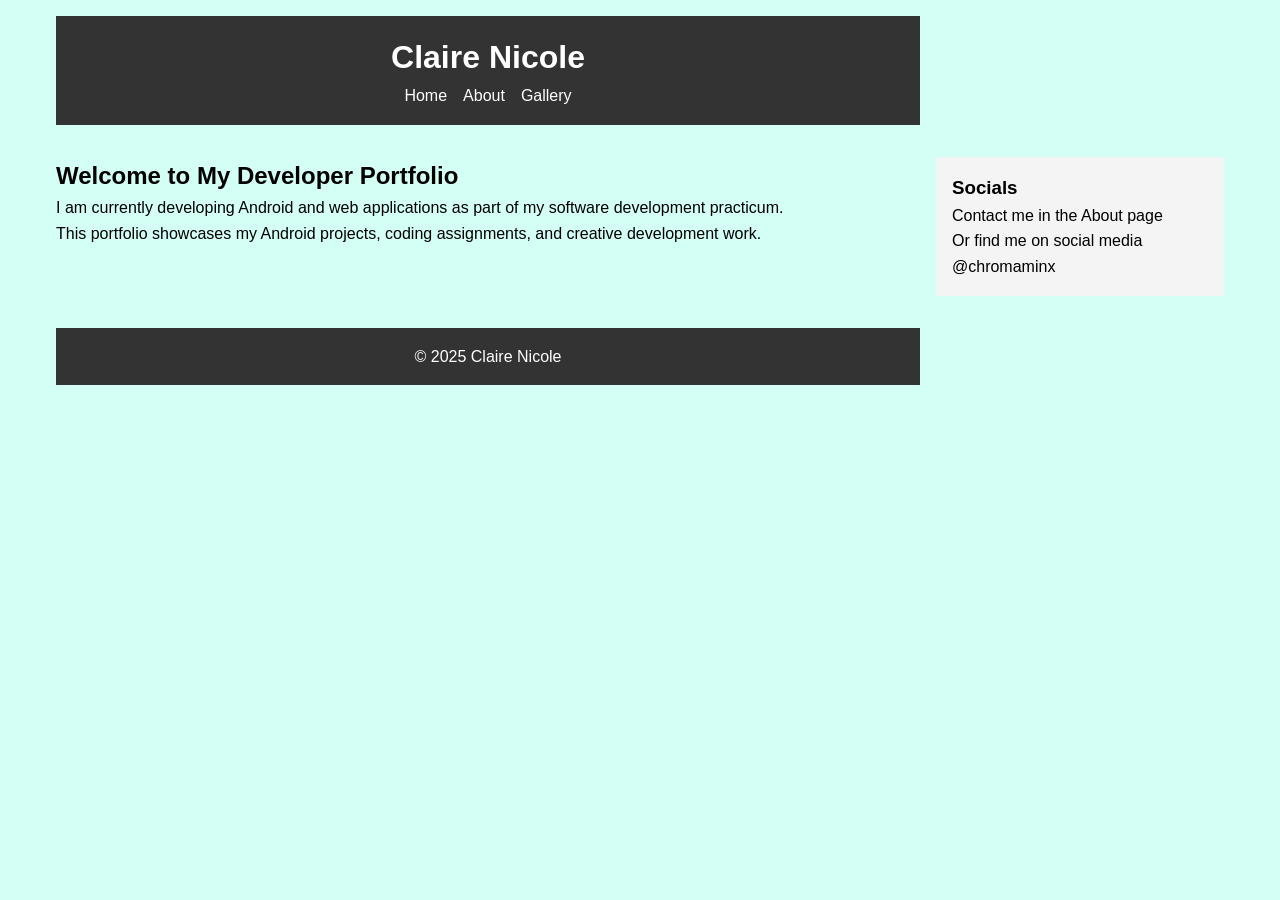
==== index.html @ d848fd58 "Updated homepage content and turned gallery page into project showcase" ====
<!DOCTYPE html>
<html lang="en">
<head>
  <meta charset="UTF-8">
  <meta name="viewport" content="width=device-width, initial-scale=1.0">
  <title>Claire Nicole | Home</title>
  <link rel="stylesheet" href="css/styles.css">
</head>
<body>
  <header>
    <h1>Claire Nicole</h1>
    <nav>
      <ul>
        <li><a href="index.html">Home</a></li>
        <li><a href="about.html">About</a></li>
        <li><a href="gallery.html">Gallery</a></li>
      </ul>
    </nav>
  </header>

  <main>
    <article>
  <h2>Welcome to My Developer Portfolio</h2>

<p>
  I am currently developing Android and web applications
  as part of my software development practicum.
</p>

<p>
  This portfolio showcases my Android projects,
  coding assignments, and creative development work.
</p>
    </article>
  </main>

  <aside>
    <h3>Socials</h3>
    <p>Contact me in the About page</p>
    <p>Or find me on social media @chromaminx</p>
  </aside>

  <footer>
    <p>&copy; 2025 Claire Nicole</p>
  </footer>

  <script src="js/scripts.js"></script>
</body>
</html>
---- css/styles.css ----
* {
  margin: 0;
  padding: 0;
  box-sizing: border-box;
}

body {
  background: rgb(212, 255, 245); 
  font-family: Arial, sans-serif;
  line-height: 1.6;
  padding: 1rem;
}


header, footer {
  background: #333;
  color: white;
  padding: 1rem;
  text-align: center;
}

nav ul {
  display: flex;
  justify-content: center;
  list-style: none;
  gap: 1rem;
}

nav a {
  color: white;
  text-decoration: none;
}


main {
  margin: 1rem 0;
}

.gallery {
  display: grid;
  grid-template-columns: repeat(auto-fit, minmax(250px, 1fr));
  gap: 1rem;
  margin-top: 1rem;
}

.gallery img {
  width: 100%;
  height: auto;
  border-radius: 6px;
  box-shadow: 0 2px 6px rgba(0,0,0,0.2);
  transition: transform 0.2s ease-in-out;
}

.gallery img:hover {
  transform: scale(1.05);
}

.gallery figcaption {
  text-align: center;
  margin-top: 0.5rem;
  font-size: 0.9rem;
  color: #555;
}

.highlight {
  border: 4px solid gold;
  transform: scale(1.05);
  transition: transform 0.2s ease, border 0.2s ease;
}

.about-video {
  margin-top: 2rem;
  text-align: center;
}

.about-video video {
  max-width: 100%;
  height: auto;
  border-radius: 8px;
  box-shadow: 0 2px 8px rgba(0,0,0,0.3);
}

.contact form {
  display: flex;
  flex-direction: column;
  gap: 0.75rem;
  max-width: 500px;
  margin: 1rem auto;
}

.contact label {
  font-weight: bold;
}

.contact input,
.contact textarea {
  padding: 0.5rem;
  border: 1px solid #ccc;
  border-radius: 4px;
  font-size: 1rem;
}

.contact button {
  background: #333;
  color: white;
  border: none;
  padding: 0.75rem;
  cursor: pointer;
  border-radius: 1rem;
}

.contact button:hover {
  background: #555;
}

#formFeedback {
  margin-top: 1rem;
  font-weight: bold;
}

aside {
  background: #f4f4f4;
  padding: 1rem;
  margin: 1rem 0;
}

/* Responsive layout */
@media (min-width: 768px) {
  body {
    display: grid;
    grid-template-columns: 2fr 1fr;
    gap: 1rem;
  }
  main {
    grid-column: 1;
  }
  aside {
    grid-column: 2;
  }
}

/* Desktop breakpoint */
@media (min-width: 1024px) {
  body {
    grid-template-columns: 3fr 1fr;
    max-width: 1200px;
    margin: 0 auto;
  }
}
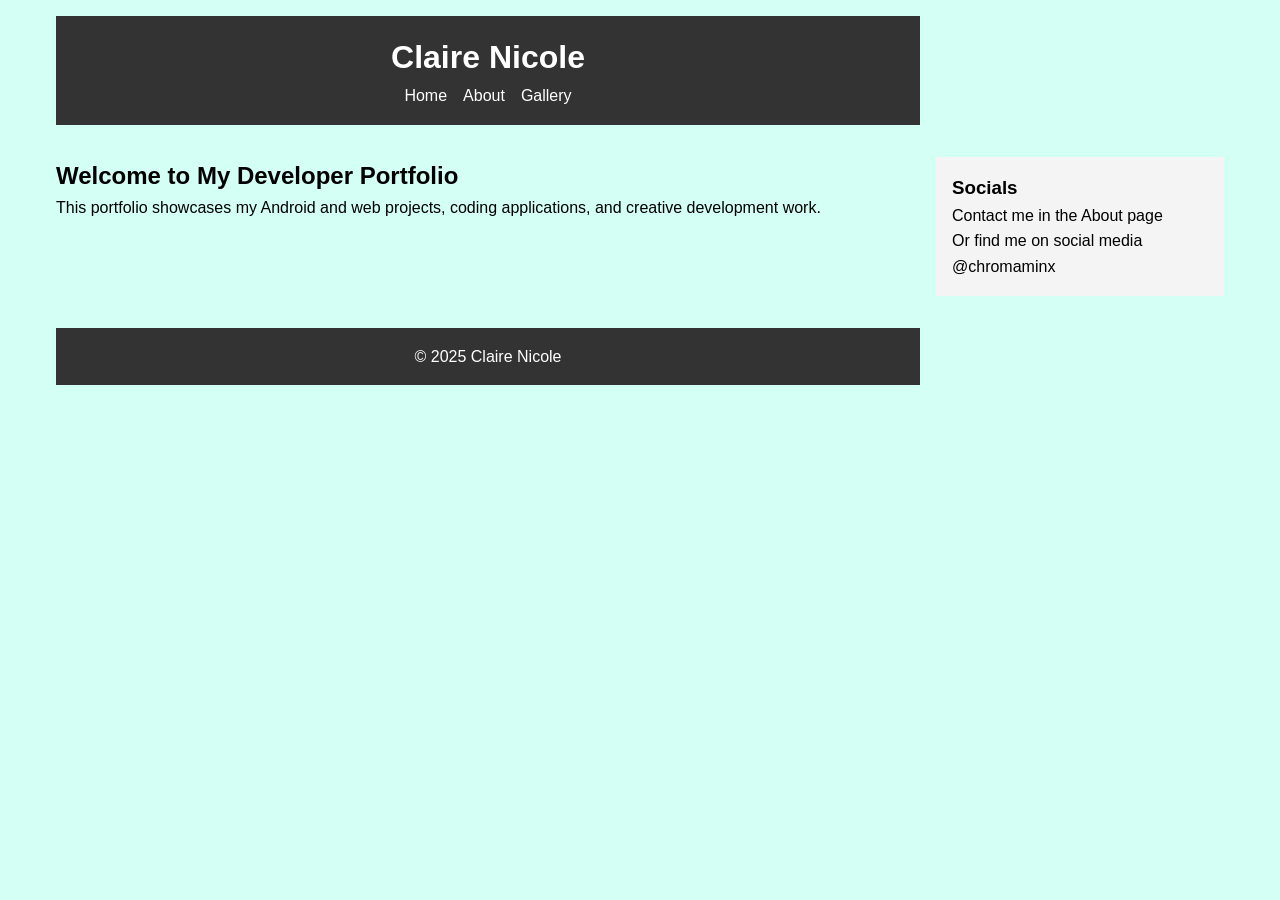
==== commit d253c6f9: "Added to technical skills section and enhanced portfolio with github repository section" ====
--- a/index.html
+++ b/index.html
@@ -13,7 +13,7 @@
       <ul>
         <li><a href="index.html">Home</a></li>
         <li><a href="about.html">About</a></li>
-        <li><a href="gallery.html">Gallery</a></li>
+        <li><a href="Projects.html">Gallery</a></li>
       </ul>
     </nav>
   </header>
@@ -23,13 +23,8 @@
   <h2>Welcome to My Developer Portfolio</h2>
 
 <p>
-  I am currently developing Android and web applications
-  as part of my software development practicum.
-</p>
-
-<p>
-  This portfolio showcases my Android projects,
-  coding assignments, and creative development work.
+  This portfolio showcases my Android and web projects,
+  coding applications, and creative development work.
 </p>
     </article>
   </main>
--- a/css/styles.css
+++ b/css/styles.css
@@ -148,3 +148,19 @@
     margin: 0 auto;
   }
 }
+.project-card ul {
+    padding-left: 20px;
+}
+
+.project-card li {
+    margin-bottom: 8px;
+}
+.skills,
+.github-section {
+    background-color: white;
+    margin: 20px;
+    padding: 20px;
+    border-radius: 10px;
+
+    box-shadow: 0px 2px 6px rgba(0,0,0,0.1);
+}
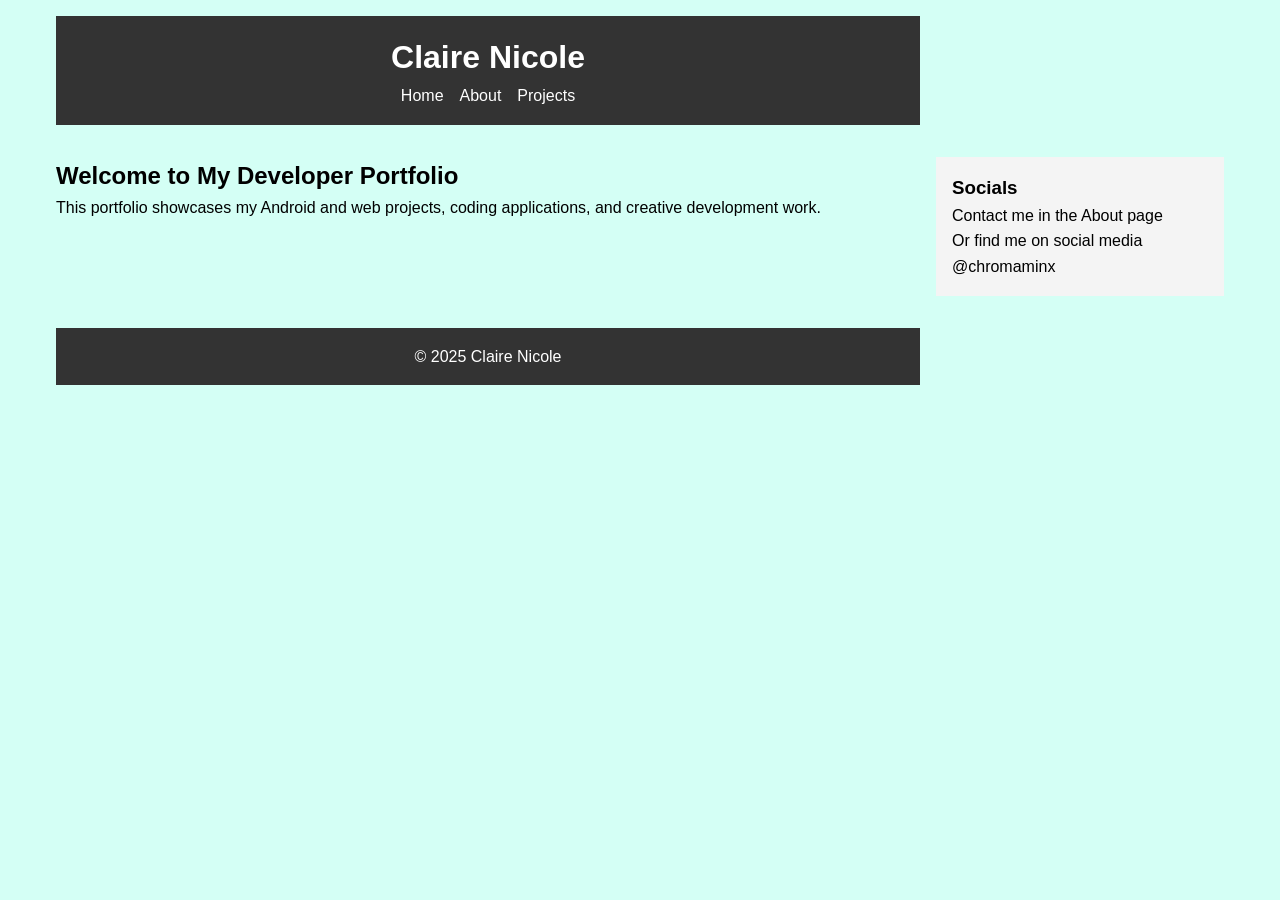
==== commit 6f523798: "Corrected Gallery page to Projects page" ====
--- a/index.html
+++ b/index.html
@@ -13,7 +13,7 @@
       <ul>
         <li><a href="index.html">Home</a></li>
         <li><a href="about.html">About</a></li>
-        <li><a href="Projects.html">Gallery</a></li>
+        <li><a href="Projects.html">Projects</a></li>
       </ul>
     </nav>
   </header>
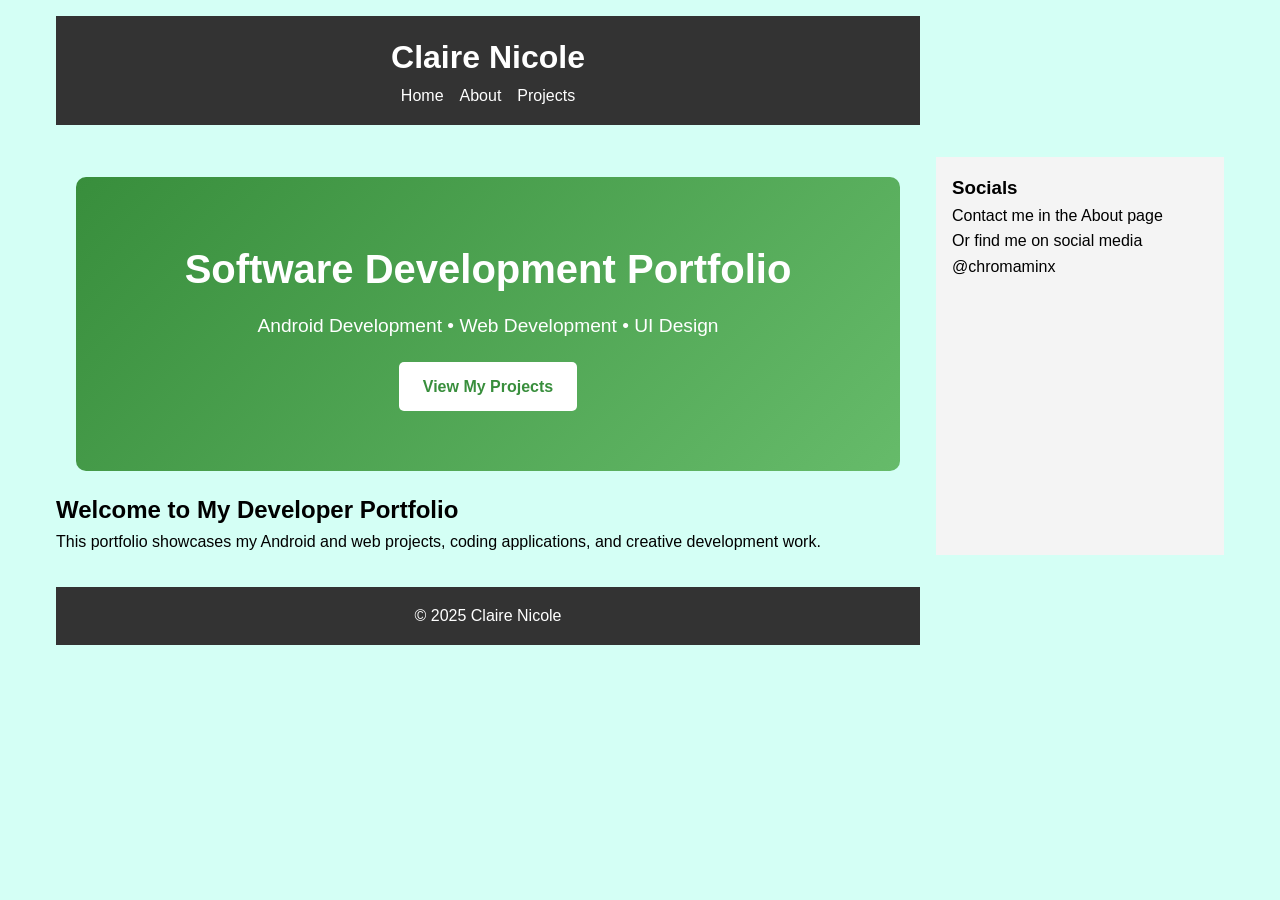
==== commit f1b817ad: "Added a Hero Banner to the Homepage" ====
--- a/index.html
+++ b/index.html
@@ -19,6 +19,19 @@
   </header>
 
   <main>
+    <section class="hero">
+
+    <h2>Software Development Portfolio</h2>
+
+    <p>
+        Android Development • Web Development • UI Design
+    </p>
+
+    <a href="gallery.html" class="hero-button">
+        View My Projects
+    </a>
+
+</section>
     <article>
   <h2>Welcome to My Developer Portfolio</h2>
 
--- a/css/styles.css
+++ b/css/styles.css
@@ -164,3 +164,38 @@
 
     box-shadow: 0px 2px 6px rgba(0,0,0,0.1);
 }
+.skills ul {
+  padding-left: 20px;
+}
+
+.skills li {
+  margin-bottom: 8px;
+}
+.hero {
+    text-align: center;
+    padding: 60px 20px;
+    background: linear-gradient(135deg, #388E3C, #66BB6A);
+    color: white;
+    border-radius: 10px;
+    margin: 20px;
+}
+
+.hero h2 {
+    font-size: 2.5rem;
+    margin-bottom: 10px;
+}
+
+.hero p {
+    font-size: 1.2rem;
+    margin-bottom: 20px;
+}
+
+.hero-button {
+    display: inline-block;
+    padding: 12px 24px;
+    background-color: white;
+    color: #388E3C;
+    text-decoration: none;
+    border-radius: 5px;
+    font-weight: bold;
+}
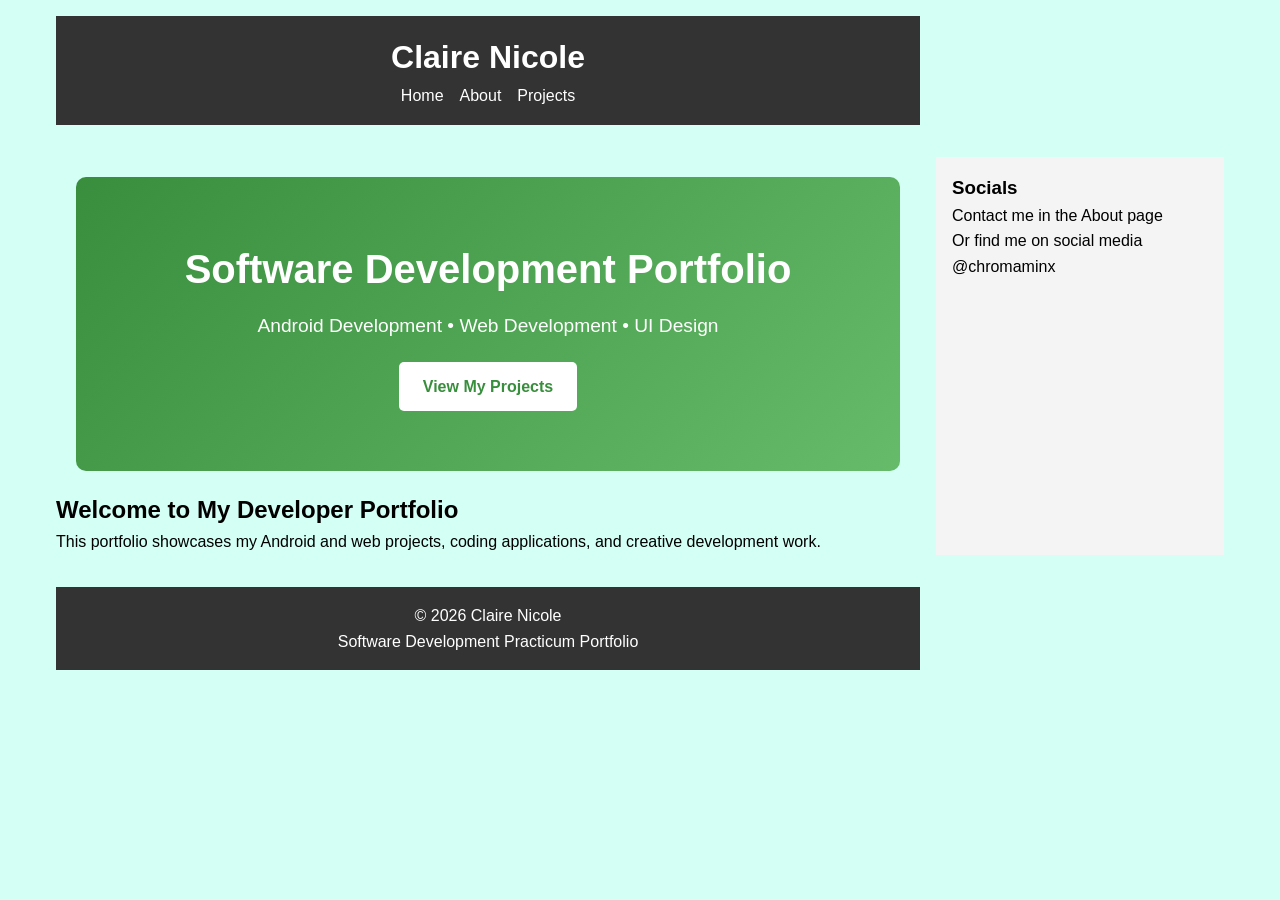
==== commit ed29428f: "Updated footer on every page" ====
--- a/index.html
+++ b/index.html
@@ -49,8 +49,14 @@
   </aside>
 
   <footer>
-    <p>&copy; 2025 Claire Nicole</p>
-  </footer>
+
+    <p>&copy; 2026 Claire Nicole</p>
+
+    <p>
+        Software Development Practicum Portfolio
+    </p>
+
+</footer>
 
   <script src="js/scripts.js"></script>
 </body>
--- a/css/styles.css
+++ b/css/styles.css
@@ -198,4 +198,10 @@
     text-decoration: none;
     border-radius: 5px;
     font-weight: bold;
+}
+.profile-image {
+    width: 200px;
+    border-radius: 50%;
+    display: block;
+    margin: 20px auto;
 }
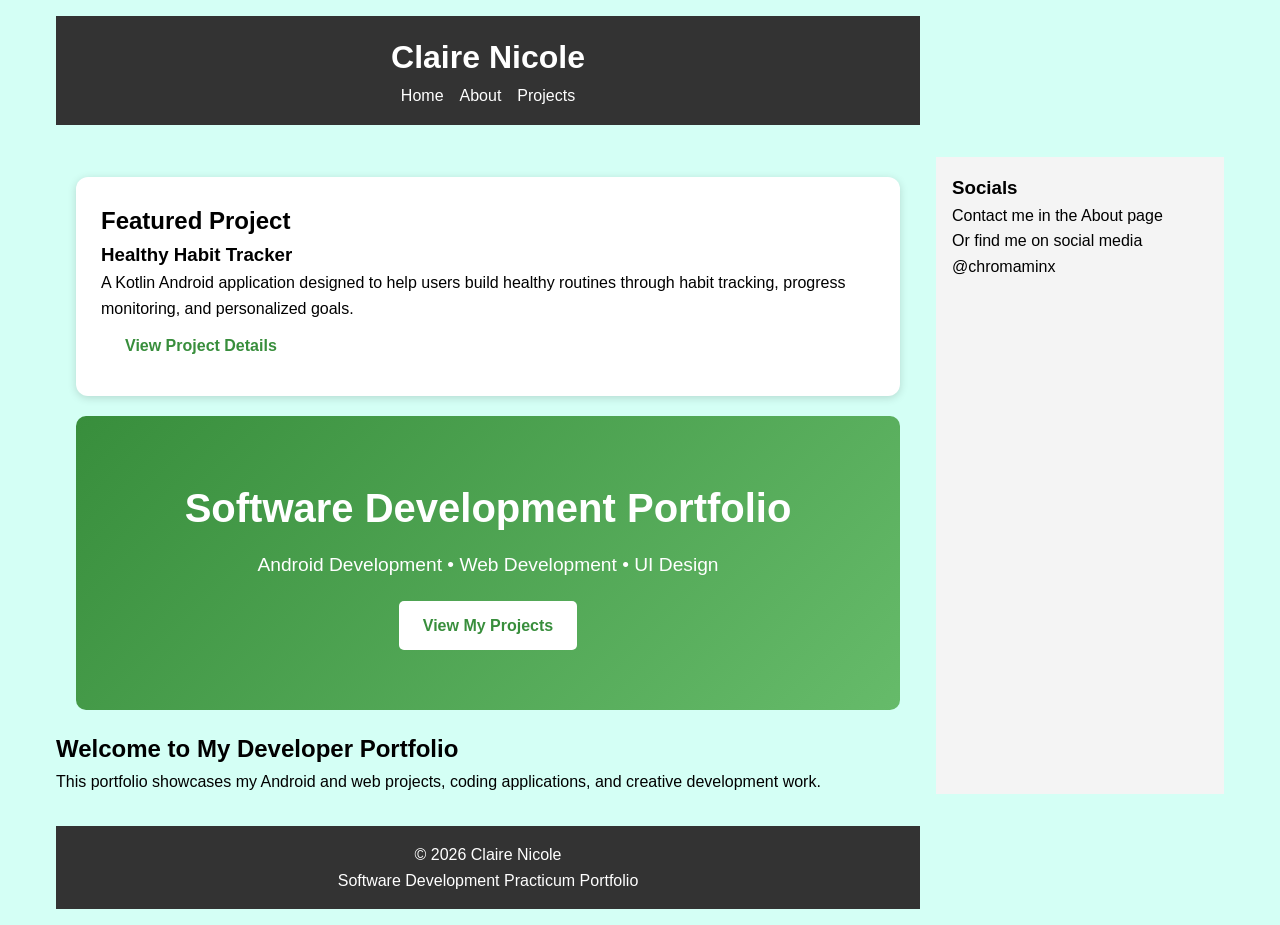
==== commit 4361875e: "Cleaned up Code and Added featured Android application section to homepage" ====
--- a/index.html
+++ b/index.html
@@ -19,6 +19,25 @@
   </header>
 
   <main>
+    
+    <section class="featured-project">
+
+    <h2>Featured Project</h2>
+
+    <h3>Healthy Habit Tracker</h3>
+
+    <p>
+        A Kotlin Android application designed to help users
+        build healthy routines through habit tracking,
+        progress monitoring, and personalized goals.
+    </p>
+
+    <a href="Projects.html" class="hero-button">
+        View Project Details
+    </a>
+
+</section>
+
     <section class="hero">
 
     <h2>Software Development Portfolio</h2>
--- a/css/styles.css
+++ b/css/styles.css
@@ -204,4 +204,27 @@
     border-radius: 50%;
     display: block;
     margin: 20px auto;
+}
+.resume {
+    background-color: white;
+    padding: 20px;
+    margin: 20px;
+    border-radius: 10px;
+}
+
+.resume-button {
+    display: inline-block;
+    padding: 10px 20px;
+    background-color: #388E3C;
+    color: white;
+    text-decoration: none;
+    border-radius: 5px;
+}
+.featured-project {
+    background: white;
+    padding: 25px;
+    margin: 20px;
+    border-radius: 12px;
+
+    box-shadow: 0px 2px 8px rgba(0,0,0,0.15);
 }
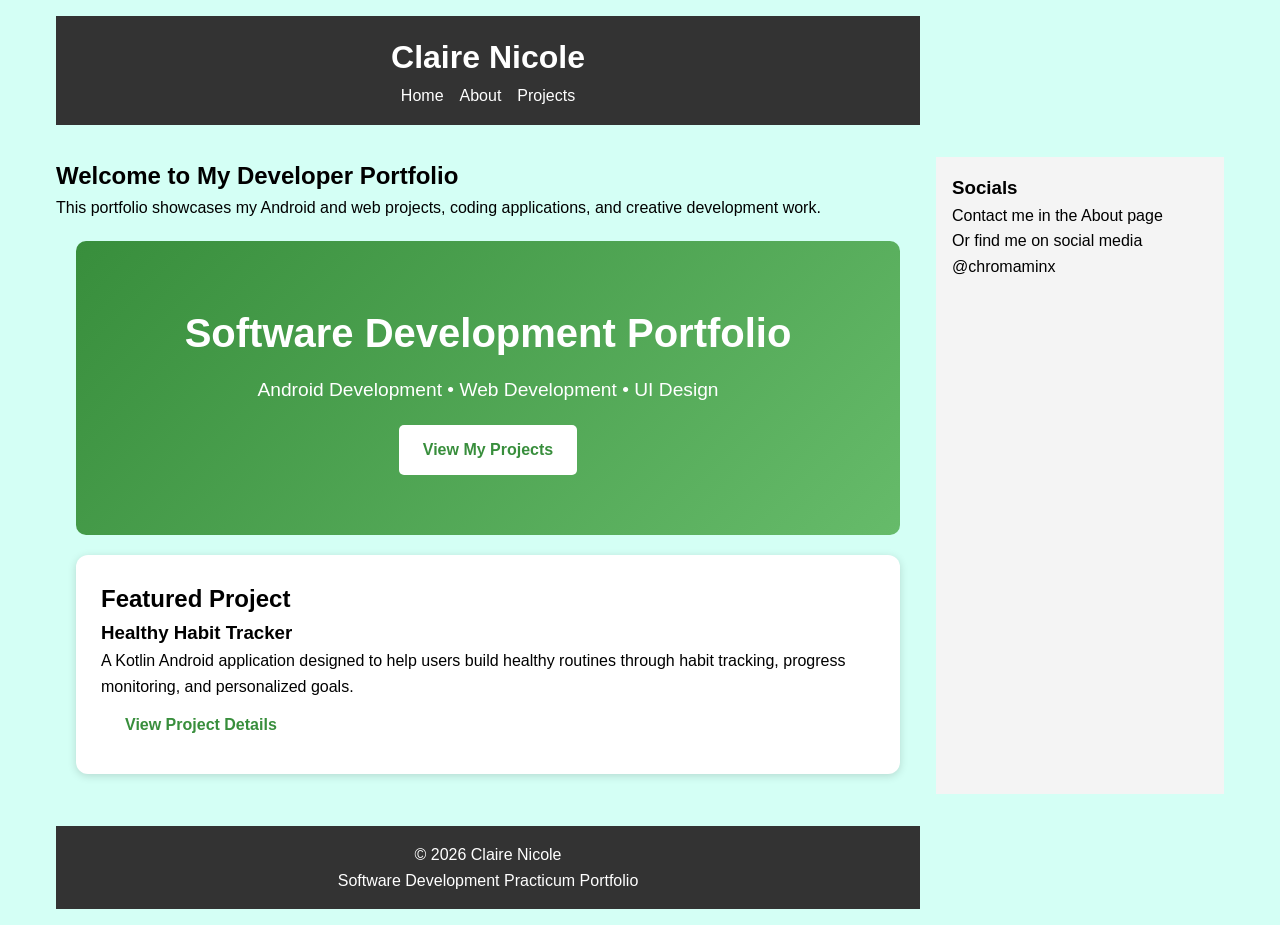
==== commit 2358a61b: "Added Profile Picture and Screenshot of Healthy Habit Tracker" ====
--- a/index.html
+++ b/index.html
@@ -19,8 +19,31 @@
   </header>
 
   <main>
-    
-    <section class="featured-project">
+
+    <article>
+  <h2>Welcome to My Developer Portfolio</h2>
+
+<p>
+  This portfolio showcases my Android and web projects,
+  coding applications, and creative development work.
+</p>
+    </article>
+
+    <section class="hero">
+
+    <h2>Software Development Portfolio</h2>
+
+    <p>
+        Android Development • Web Development • UI Design
+    </p>
+
+    <a href="Projects.html" class="hero-button">
+        View My Projects
+    </a>
+
+</section>
+
+<section class="featured-project">
 
     <h2>Featured Project</h2>
 
@@ -38,27 +61,6 @@
 
 </section>
 
-    <section class="hero">
-
-    <h2>Software Development Portfolio</h2>
-
-    <p>
-        Android Development • Web Development • UI Design
-    </p>
-
-    <a href="gallery.html" class="hero-button">
-        View My Projects
-    </a>
-
-</section>
-    <article>
-  <h2>Welcome to My Developer Portfolio</h2>
-
-<p>
-  This portfolio showcases my Android and web projects,
-  coding applications, and creative development work.
-</p>
-    </article>
   </main>
 
   <aside>
--- a/css/styles.css
+++ b/css/styles.css
@@ -227,4 +227,25 @@
     border-radius: 12px;
 
     box-shadow: 0px 2px 8px rgba(0,0,0,0.15);
+}
+.project-card {
+
+    background: white;
+
+    margin: 20px;
+
+    padding: 20px;
+
+    border-radius: 12px;
+
+    box-shadow: 0px 2px 8px rgba(0,0,0,0.15);
+}
+
+.project-image {
+
+    width: 100%;
+
+    border-radius: 8px;
+
+    margin-bottom: 15px;
 }
